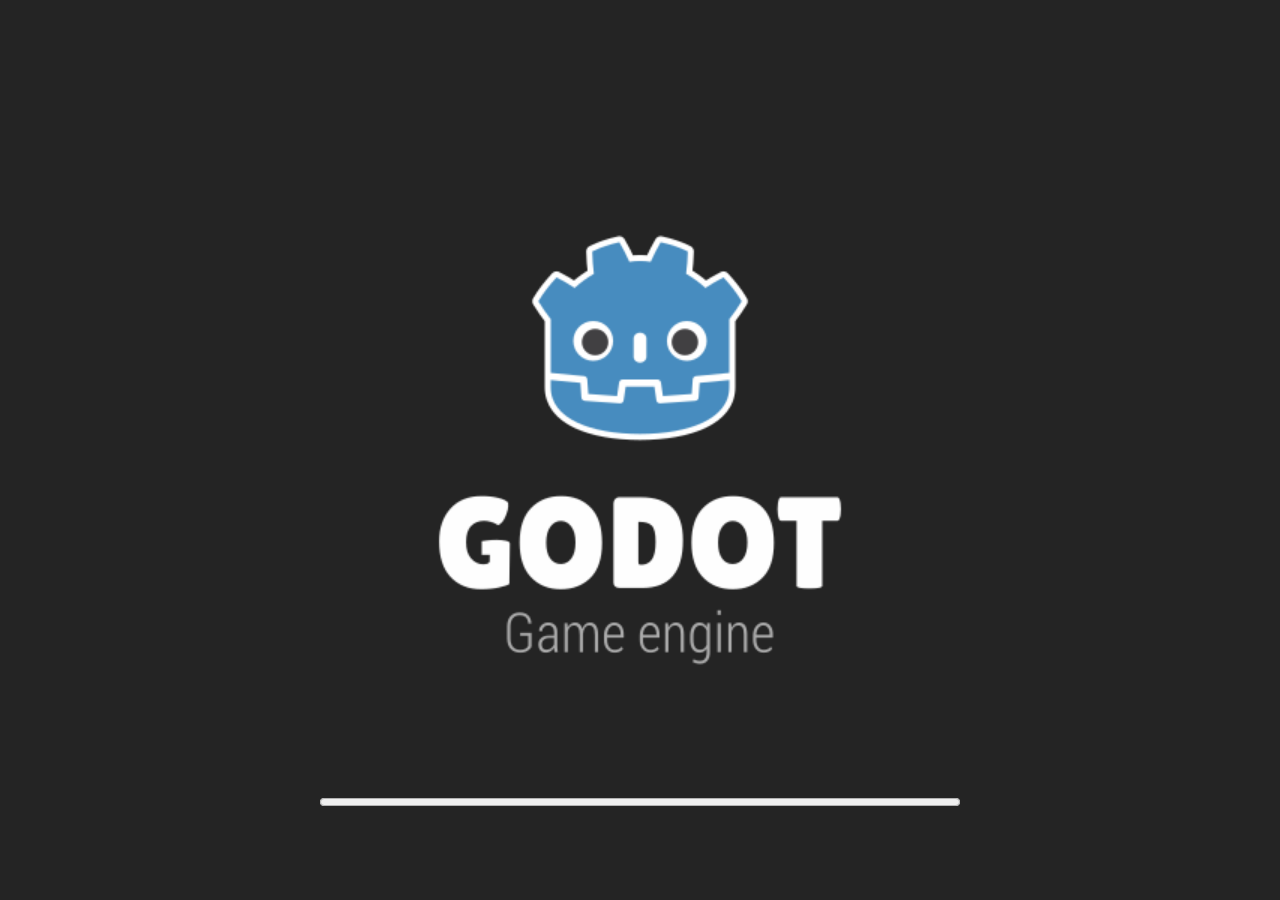
==== index.html @ 9e728b18 "Deploying to gh-pages from @ surfacedfox/LD59@22acb51423be28efc34a07016cfdf558f26e5b44 🚀" ====
<!DOCTYPE html>
<html lang="en">
	<head>
		<meta charset="utf-8">
		<meta name="viewport" content="width=device-width, user-scalable=no, initial-scale=1.0">
		<title>LD59</title>
		<style>
html, body, #canvas {
	margin: 0;
	padding: 0;
	border: 0;
}

body {
	color: white;
	background-color: black;
	overflow: hidden;
	touch-action: none;
}

#canvas {
	display: block;
}

#canvas:focus {
	outline: none;
}

#status, #status-splash, #status-progress {
	position: absolute;
	left: 0;
	right: 0;
}

#status, #status-splash {
	top: 0;
	bottom: 0;
}

#status {
	background-color: #242424;
	display: flex;
	flex-direction: column;
	justify-content: center;
	align-items: center;
	visibility: hidden;
}

#status-splash {
	max-height: 100%;
	max-width: 100%;
	margin: auto;
}

#status-splash.show-image--false {
	display: none;
}

#status-splash.fullsize--true {
	height: 100%;
	width: 100%;
	object-fit: contain;
}

#status-splash.use-filter--false {
	image-rendering: pixelated;
}

#status-progress, #status-notice {
	display: none;
}

#status-progress {
	bottom: 10%;
	width: 50%;
	margin: 0 auto;
}

#status-notice {
	background-color: #5b3943;
	border-radius: 0.5rem;
	border: 1px solid #9b3943;
	color: #e0e0e0;
	font-family: 'Noto Sans', 'Droid Sans', Arial, sans-serif;
	line-height: 1.3;
	margin: 0 2rem;
	overflow: hidden;
	padding: 1rem;
	text-align: center;
	z-index: 1;
}
		</style>
		<link id="-gd-engine-icon" rel="icon" type="image/png" href="index.icon.png" />
<link rel="apple-touch-icon" href="index.apple-touch-icon.png"/>
<link rel="manifest" href="index.manifest.json">

	</head>
	<body>
		<canvas id="canvas">
			Your browser does not support the canvas tag.
		</canvas>

		<noscript>
			Your browser does not support JavaScript.
		</noscript>

		<div id="status">
			<img id="status-splash" class="show-image--true fullsize--true use-filter--true" src="index.png" alt="">
			<progress id="status-progress"></progress>
			<div id="status-notice"></div>
		</div>

		<script src="index.js"></script>
		<script>
const GODOT_CONFIG = {"args":[],"canvasResizePolicy":1,"emscriptenPoolSize":8,"ensureCrossOriginIsolationHeaders":true,"executable":"index","experimentalVK":false,"fileSizes":{"index.pck":53572,"index.wasm":37695054},"focusCanvas":true,"gdextensionLibs":[],"godotPoolSize":4,"serviceWorker":"index.service.worker.js"};
const GODOT_THREADS_ENABLED = false;
const engine = new Engine(GODOT_CONFIG);

(function () {
	const statusOverlay = document.getElementById('status');
	const statusProgress = document.getElementById('status-progress');
	const statusNotice = document.getElementById('status-notice');

	let initializing = true;
	let statusMode = '';

	function setStatusMode(mode) {
		if (statusMode === mode || !initializing) {
			return;
		}
		if (mode === 'hidden') {
			statusOverlay.remove();
			initializing = false;
			return;
		}
		statusOverlay.style.visibility = 'visible';
		statusProgress.style.display = mode === 'progress' ? 'block' : 'none';
		statusNotice.style.display = mode === 'notice' ? 'block' : 'none';
		statusMode = mode;
	}

	function setStatusNotice(text) {
		while (statusNotice.lastChild) {
			statusNotice.removeChild(statusNotice.lastChild);
		}
		const lines = text.split('\n');
		lines.forEach((line) => {
			statusNotice.appendChild(document.createTextNode(line));
			statusNotice.appendChild(document.createElement('br'));
		});
	}

	function displayFailureNotice(err) {
		console.error(err);
		if (err instanceof Error) {
			setStatusNotice(err.message);
		} else if (typeof err === 'string') {
			setStatusNotice(err);
		} else {
			setStatusNotice('An unknown error occurred.');
		}
		setStatusMode('notice');
		initializing = false;
	}

	const missing = Engine.getMissingFeatures({
		threads: GODOT_THREADS_ENABLED,
	});

	if (missing.length !== 0) {
		if (GODOT_CONFIG['serviceWorker'] && GODOT_CONFIG['ensureCrossOriginIsolationHeaders'] && 'serviceWorker' in navigator) {
			let serviceWorkerRegistrationPromise;
			try {
				serviceWorkerRegistrationPromise = navigator.serviceWorker.getRegistration();
			} catch (err) {
				serviceWorkerRegistrationPromise = Promise.reject(new Error('Service worker registration failed.'));
			}
			// There's a chance that installing the service worker would fix the issue
			Promise.race([
				serviceWorkerRegistrationPromise.then((registration) => {
					if (registration != null) {
						return Promise.reject(new Error('Service worker already exists.'));
					}
					return registration;
				}).then(() => engine.installServiceWorker()),
				// For some reason, `getRegistration()` can stall
				new Promise((resolve) => {
					setTimeout(() => resolve(), 2000);
				}),
			]).then(() => {
				// Reload if there was no error.
				window.location.reload();
			}).catch((err) => {
				console.error('Error while registering service worker:', err);
			});
		} else {
			// Display the message as usual
			const missingMsg = 'Error\nThe following features required to run Godot projects on the Web are missing:\n';
			displayFailureNotice(missingMsg + missing.join('\n'));
		}
	} else {
		setStatusMode('progress');
		engine.startGame({
			'onProgress': function (current, total) {
				if (current > 0 && total > 0) {
					statusProgress.value = current;
					statusProgress.max = total;
				} else {
					statusProgress.removeAttribute('value');
					statusProgress.removeAttribute('max');
				}
			},
		}).then(() => {
			setStatusMode('hidden');
		}, displayFailureNotice);
	}
}());
		</script>
	</body>
</html>
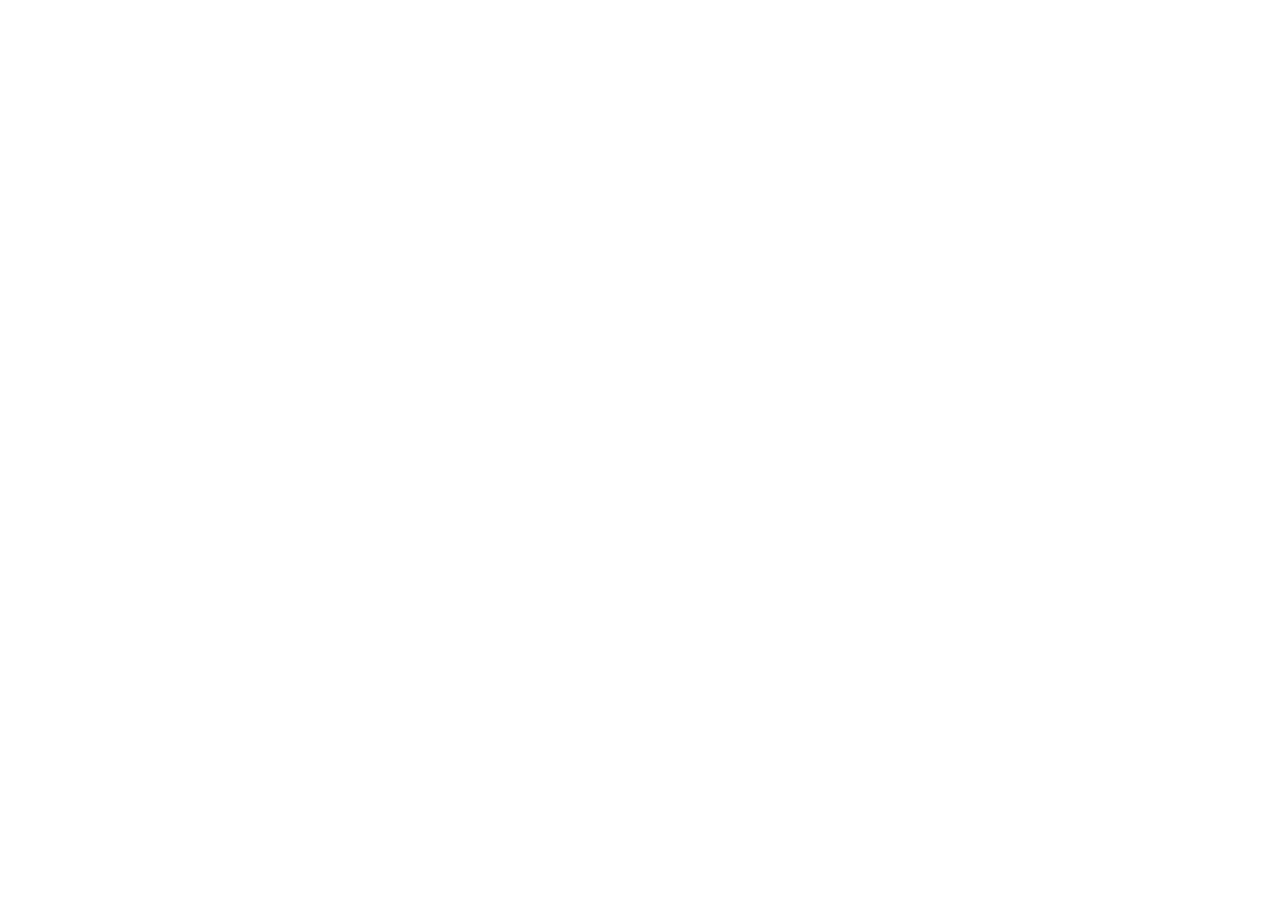
==== commit b746bd2e: "Deploying to gh-pages from @ surfacedfox/LD59@0f9dbed6762e61ea31cbc8e8f88da44483e0adb0 🚀" ====
--- a/index.html
+++ b/index.html
@@ -1,221 +1,20 @@
 <!DOCTYPE html>
-<html lang="en">
-	<head>
-		<meta charset="utf-8">
-		<meta name="viewport" content="width=device-width, user-scalable=no, initial-scale=1.0">
-		<title>LD59</title>
-		<style>
-html, body, #canvas {
-	margin: 0;
-	padding: 0;
-	border: 0;
-}
-
-body {
-	color: white;
-	background-color: black;
-	overflow: hidden;
-	touch-action: none;
-}
-
-#canvas {
-	display: block;
-}
-
-#canvas:focus {
-	outline: none;
-}
-
-#status, #status-splash, #status-progress {
-	position: absolute;
-	left: 0;
-	right: 0;
-}
-
-#status, #status-splash {
-	top: 0;
-	bottom: 0;
-}
-
-#status {
-	background-color: #242424;
-	display: flex;
-	flex-direction: column;
-	justify-content: center;
-	align-items: center;
-	visibility: hidden;
-}
-
-#status-splash {
-	max-height: 100%;
-	max-width: 100%;
-	margin: auto;
-}
-
-#status-splash.show-image--false {
-	display: none;
-}
-
-#status-splash.fullsize--true {
-	height: 100%;
-	width: 100%;
-	object-fit: contain;
-}
-
-#status-splash.use-filter--false {
-	image-rendering: pixelated;
-}
-
-#status-progress, #status-notice {
-	display: none;
-}
-
-#status-progress {
-	bottom: 10%;
-	width: 50%;
-	margin: 0 auto;
-}
-
-#status-notice {
-	background-color: #5b3943;
-	border-radius: 0.5rem;
-	border: 1px solid #9b3943;
-	color: #e0e0e0;
-	font-family: 'Noto Sans', 'Droid Sans', Arial, sans-serif;
-	line-height: 1.3;
-	margin: 0 2rem;
-	overflow: hidden;
-	padding: 1rem;
-	text-align: center;
-	z-index: 1;
-}
-		</style>
-		<link id="-gd-engine-icon" rel="icon" type="image/png" href="index.icon.png" />
-<link rel="apple-touch-icon" href="index.apple-touch-icon.png"/>
-<link rel="manifest" href="index.manifest.json">
-
-	</head>
-	<body>
-		<canvas id="canvas">
-			Your browser does not support the canvas tag.
-		</canvas>
-
-		<noscript>
-			Your browser does not support JavaScript.
-		</noscript>
-
-		<div id="status">
-			<img id="status-splash" class="show-image--true fullsize--true use-filter--true" src="index.png" alt="">
-			<progress id="status-progress"></progress>
-			<div id="status-notice"></div>
-		</div>
-
-		<script src="index.js"></script>
-		<script>
-const GODOT_CONFIG = {"args":[],"canvasResizePolicy":1,"emscriptenPoolSize":8,"ensureCrossOriginIsolationHeaders":true,"executable":"index","experimentalVK":false,"fileSizes":{"index.pck":53572,"index.wasm":37695054},"focusCanvas":true,"gdextensionLibs":[],"godotPoolSize":4,"serviceWorker":"index.service.worker.js"};
-const GODOT_THREADS_ENABLED = false;
-const engine = new Engine(GODOT_CONFIG);
-
-(function () {
-	const statusOverlay = document.getElementById('status');
-	const statusProgress = document.getElementById('status-progress');
-	const statusNotice = document.getElementById('status-notice');
-
-	let initializing = true;
-	let statusMode = '';
-
-	function setStatusMode(mode) {
-		if (statusMode === mode || !initializing) {
-			return;
-		}
-		if (mode === 'hidden') {
-			statusOverlay.remove();
-			initializing = false;
-			return;
-		}
-		statusOverlay.style.visibility = 'visible';
-		statusProgress.style.display = mode === 'progress' ? 'block' : 'none';
-		statusNotice.style.display = mode === 'notice' ? 'block' : 'none';
-		statusMode = mode;
-	}
-
-	function setStatusNotice(text) {
-		while (statusNotice.lastChild) {
-			statusNotice.removeChild(statusNotice.lastChild);
-		}
-		const lines = text.split('\n');
-		lines.forEach((line) => {
-			statusNotice.appendChild(document.createTextNode(line));
-			statusNotice.appendChild(document.createElement('br'));
-		});
-	}
-
-	function displayFailureNotice(err) {
-		console.error(err);
-		if (err instanceof Error) {
-			setStatusNotice(err.message);
-		} else if (typeof err === 'string') {
-			setStatusNotice(err);
-		} else {
-			setStatusNotice('An unknown error occurred.');
-		}
-		setStatusMode('notice');
-		initializing = false;
-	}
-
-	const missing = Engine.getMissingFeatures({
-		threads: GODOT_THREADS_ENABLED,
-	});
-
-	if (missing.length !== 0) {
-		if (GODOT_CONFIG['serviceWorker'] && GODOT_CONFIG['ensureCrossOriginIsolationHeaders'] && 'serviceWorker' in navigator) {
-			let serviceWorkerRegistrationPromise;
-			try {
-				serviceWorkerRegistrationPromise = navigator.serviceWorker.getRegistration();
-			} catch (err) {
-				serviceWorkerRegistrationPromise = Promise.reject(new Error('Service worker registration failed.'));
-			}
-			// There's a chance that installing the service worker would fix the issue
-			Promise.race([
-				serviceWorkerRegistrationPromise.then((registration) => {
-					if (registration != null) {
-						return Promise.reject(new Error('Service worker already exists.'));
-					}
-					return registration;
-				}).then(() => engine.installServiceWorker()),
-				// For some reason, `getRegistration()` can stall
-				new Promise((resolve) => {
-					setTimeout(() => resolve(), 2000);
-				}),
-			]).then(() => {
-				// Reload if there was no error.
-				window.location.reload();
-			}).catch((err) => {
-				console.error('Error while registering service worker:', err);
-			});
-		} else {
-			// Display the message as usual
-			const missingMsg = 'Error\nThe following features required to run Godot projects on the Web are missing:\n';
-			displayFailureNotice(missingMsg + missing.join('\n'));
-		}
-	} else {
-		setStatusMode('progress');
-		engine.startGame({
-			'onProgress': function (current, total) {
-				if (current > 0 && total > 0) {
-					statusProgress.value = current;
-					statusProgress.max = total;
-				} else {
-					statusProgress.removeAttribute('value');
-					statusProgress.removeAttribute('max');
-				}
-			},
-		}).then(() => {
-			setStatusMode('hidden');
-		}, displayFailureNotice);
-	}
-}());
-		</script>
-	</body>
+<html lang="en-us">
+<head>
+    <meta charset="utf-8">
+    <meta http-equiv="Content-Type" content="text/html; charset=utf-8">
+    <title>LD59 Game By Surfacedfox and CodeTriangle</title>
+    <link rel="stylesheet" href="style.css">
+</head>
+<body>
+<div id="unity-container">
+    <canvas id="canvas" width=640 height=480></canvas>
+        <script src="index.js"></script>
+        <script>
+            var engine = new Engine({"args":[],"canvasResizePolicy":2,"emscriptenPoolSize":8,"ensureCrossOriginIsolationHeaders":true,"executable":"index","experimentalVK":false,"fileSizes":{"index.pck":53572,"index.wasm":37695054},"focusCanvas":true,"gdextensionLibs":[],"godotPoolSize":4,"serviceWorker":"index.service.worker.js"});
+            engine.startGame();
+        </script>
+</div>
+</body>
 </html>
 
--- a/style.css
+++ b/style.css
@@ -0,0 +1,47 @@
+body { color: black; padding: 0; margin: 0 }
+#unity-container { position: fixed; width: 100%; height: 100%; }
+#unity-canvas { width: 100%; height: 100%; background: {{{ BACKGROUND_COLOR }}} }
+#unity-loading-bar { position: absolute; left: 50%; top: 50%; transform: translate(-50%, -50%); display: none }
+#unity-logo { width: 154px; height: 130px; background: url('unity-logo-{{{ SPLASH_SCREEN_STYLE.toLowerCase() }}}.png') no-repeat center }
+#unity-progress-bar-empty { margin-left: auto; margin-right: auto; width: 141px; height: 18px; margin-top: 10px; background: url('progress-bar-empty-{{{ SPLASH_SCREEN_STYLE.toLowerCase() }}}.png') no-repeat center }
+#unity-progress-bar-full { width: 0%; height: 18px; margin-top: 10px; background: url('progress-bar-full-{{{ SPLASH_SCREEN_STYLE.toLowerCase() }}}.png') no-repeat center }
+#unity-warning { position: absolute; left: 50%; top: 5%; transform: translate(-50%); background: white; padding: 10px; display: none }
+
+#progress-container {
+    display: flex;
+    flex-direction: column;
+    align-items: center;
+    gap: 15px;
+    position: fixed;
+    top: 50%;
+    left: 50%;
+    transform: translate(-50%, -50%);
+    /*background: rgba(0, 0, 0, 0.85);*/
+    padding: 30px;
+    color: white;
+    font-size: 18px;
+    text-align: center;
+    width: 450px;
+    font-family: Arial, sans-serif; /* Ensures sans-serif font */
+}
+
+#progress-title {
+    font-size: 22px;
+    font-weight: bold;
+}
+
+#progress-bar-container {
+    width: 100%;
+    background: rgba(30, 30, 30, 1);
+}
+
+#progress-canvas {
+    width: 100%;
+    height: 12px;
+    background: rgba(255, 255, 255, 0.3);
+}
+
+#progress-text-bottom {
+    font-size: 16px;
+    font-weight: bold;
+}
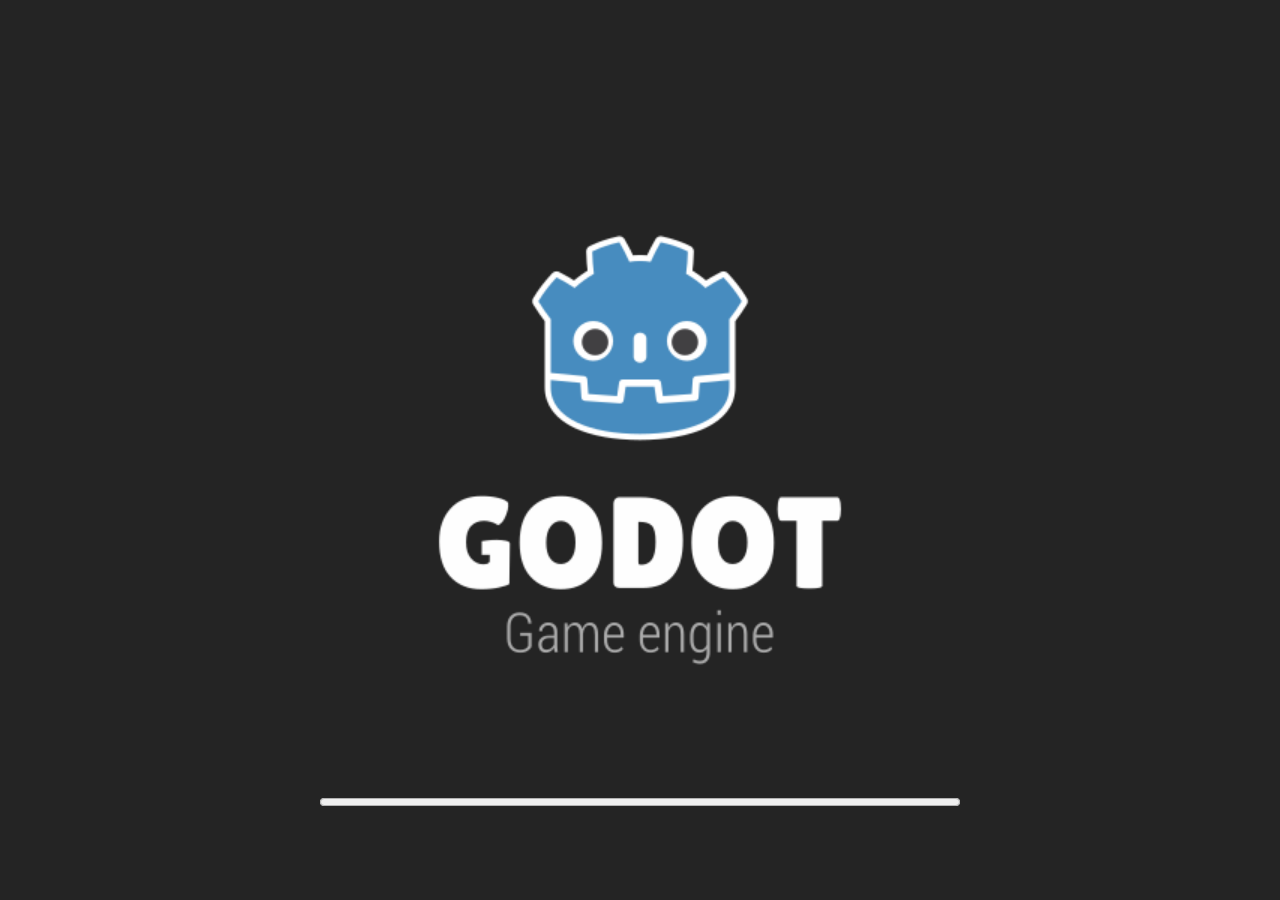
==== commit cf3a698f: "Deploying to gh-pages from @ surfacedfox/LD59@b518edc60162246248ccf1c2aeacd4e425c3d4e4 🚀" ====
--- a/index.html
+++ b/index.html
@@ -1,20 +1,221 @@
 <!DOCTYPE html>
-<html lang="en-us">
-<head>
-    <meta charset="utf-8">
-    <meta http-equiv="Content-Type" content="text/html; charset=utf-8">
-    <title>LD59 Game By Surfacedfox and CodeTriangle</title>
-    <link rel="stylesheet" href="style.css">
-</head>
-<body>
-<div id="unity-container">
-    <canvas id="canvas" width=640 height=480></canvas>
-        <script src="index.js"></script>
-        <script>
-            var engine = new Engine({"args":[],"canvasResizePolicy":2,"emscriptenPoolSize":8,"ensureCrossOriginIsolationHeaders":true,"executable":"index","experimentalVK":false,"fileSizes":{"index.pck":53572,"index.wasm":37695054},"focusCanvas":true,"gdextensionLibs":[],"godotPoolSize":4,"serviceWorker":"index.service.worker.js"});
-            engine.startGame();
-        </script>
-</div>
-</body>
+<html lang="en">
+	<head>
+		<meta charset="utf-8">
+		<meta name="viewport" content="width=device-width, user-scalable=no, initial-scale=1.0">
+		<title>LD59</title>
+		<style>
+html, body, #canvas {
+	margin: 0;
+	padding: 0;
+	border: 0;
+}
+
+body {
+	color: white;
+	background-color: black;
+	overflow: hidden;
+	touch-action: none;
+}
+
+#canvas {
+	display: block;
+}
+
+#canvas:focus {
+	outline: none;
+}
+
+#status, #status-splash, #status-progress {
+	position: absolute;
+	left: 0;
+	right: 0;
+}
+
+#status, #status-splash {
+	top: 0;
+	bottom: 0;
+}
+
+#status {
+	background-color: #242424;
+	display: flex;
+	flex-direction: column;
+	justify-content: center;
+	align-items: center;
+	visibility: hidden;
+}
+
+#status-splash {
+	max-height: 100%;
+	max-width: 100%;
+	margin: auto;
+}
+
+#status-splash.show-image--false {
+	display: none;
+}
+
+#status-splash.fullsize--true {
+	height: 100%;
+	width: 100%;
+	object-fit: contain;
+}
+
+#status-splash.use-filter--false {
+	image-rendering: pixelated;
+}
+
+#status-progress, #status-notice {
+	display: none;
+}
+
+#status-progress {
+	bottom: 10%;
+	width: 50%;
+	margin: 0 auto;
+}
+
+#status-notice {
+	background-color: #5b3943;
+	border-radius: 0.5rem;
+	border: 1px solid #9b3943;
+	color: #e0e0e0;
+	font-family: 'Noto Sans', 'Droid Sans', Arial, sans-serif;
+	line-height: 1.3;
+	margin: 0 2rem;
+	overflow: hidden;
+	padding: 1rem;
+	text-align: center;
+	z-index: 1;
+}
+		</style>
+		<link id="-gd-engine-icon" rel="icon" type="image/png" href="index.icon.png" />
+<link rel="apple-touch-icon" href="index.apple-touch-icon.png"/>
+<link rel="manifest" href="index.manifest.json">
+
+	</head>
+	<body>
+		<canvas id="canvas">
+			Your browser does not support the canvas tag.
+		</canvas>
+
+		<noscript>
+			Your browser does not support JavaScript.
+		</noscript>
+
+		<div id="status">
+			<img id="status-splash" class="show-image--true fullsize--true use-filter--true" src="index.png" alt="">
+			<progress id="status-progress"></progress>
+			<div id="status-notice"></div>
+		</div>
+
+		<script src="index.js"></script>
+		<script>
+const GODOT_CONFIG = {"args":[],"canvasResizePolicy":2,"emscriptenPoolSize":8,"ensureCrossOriginIsolationHeaders":true,"executable":"index","experimentalVK":false,"fileSizes":{"index.pck":33168,"index.wasm":37695054},"focusCanvas":true,"gdextensionLibs":[],"godotPoolSize":4,"serviceWorker":"index.service.worker.js"};
+const GODOT_THREADS_ENABLED = false;
+const engine = new Engine(GODOT_CONFIG);
+
+(function () {
+	const statusOverlay = document.getElementById('status');
+	const statusProgress = document.getElementById('status-progress');
+	const statusNotice = document.getElementById('status-notice');
+
+	let initializing = true;
+	let statusMode = '';
+
+	function setStatusMode(mode) {
+		if (statusMode === mode || !initializing) {
+			return;
+		}
+		if (mode === 'hidden') {
+			statusOverlay.remove();
+			initializing = false;
+			return;
+		}
+		statusOverlay.style.visibility = 'visible';
+		statusProgress.style.display = mode === 'progress' ? 'block' : 'none';
+		statusNotice.style.display = mode === 'notice' ? 'block' : 'none';
+		statusMode = mode;
+	}
+
+	function setStatusNotice(text) {
+		while (statusNotice.lastChild) {
+			statusNotice.removeChild(statusNotice.lastChild);
+		}
+		const lines = text.split('\n');
+		lines.forEach((line) => {
+			statusNotice.appendChild(document.createTextNode(line));
+			statusNotice.appendChild(document.createElement('br'));
+		});
+	}
+
+	function displayFailureNotice(err) {
+		console.error(err);
+		if (err instanceof Error) {
+			setStatusNotice(err.message);
+		} else if (typeof err === 'string') {
+			setStatusNotice(err);
+		} else {
+			setStatusNotice('An unknown error occurred.');
+		}
+		setStatusMode('notice');
+		initializing = false;
+	}
+
+	const missing = Engine.getMissingFeatures({
+		threads: GODOT_THREADS_ENABLED,
+	});
+
+	if (missing.length !== 0) {
+		if (GODOT_CONFIG['serviceWorker'] && GODOT_CONFIG['ensureCrossOriginIsolationHeaders'] && 'serviceWorker' in navigator) {
+			let serviceWorkerRegistrationPromise;
+			try {
+				serviceWorkerRegistrationPromise = navigator.serviceWorker.getRegistration();
+			} catch (err) {
+				serviceWorkerRegistrationPromise = Promise.reject(new Error('Service worker registration failed.'));
+			}
+			// There's a chance that installing the service worker would fix the issue
+			Promise.race([
+				serviceWorkerRegistrationPromise.then((registration) => {
+					if (registration != null) {
+						return Promise.reject(new Error('Service worker already exists.'));
+					}
+					return registration;
+				}).then(() => engine.installServiceWorker()),
+				// For some reason, `getRegistration()` can stall
+				new Promise((resolve) => {
+					setTimeout(() => resolve(), 2000);
+				}),
+			]).then(() => {
+				// Reload if there was no error.
+				window.location.reload();
+			}).catch((err) => {
+				console.error('Error while registering service worker:', err);
+			});
+		} else {
+			// Display the message as usual
+			const missingMsg = 'Error\nThe following features required to run Godot projects on the Web are missing:\n';
+			displayFailureNotice(missingMsg + missing.join('\n'));
+		}
+	} else {
+		setStatusMode('progress');
+		engine.startGame({
+			'onProgress': function (current, total) {
+				if (current > 0 && total > 0) {
+					statusProgress.value = current;
+					statusProgress.max = total;
+				} else {
+					statusProgress.removeAttribute('value');
+					statusProgress.removeAttribute('max');
+				}
+			},
+		}).then(() => {
+			setStatusMode('hidden');
+		}, displayFailureNotice);
+	}
+}());
+		</script>
+	</body>
 </html>
 
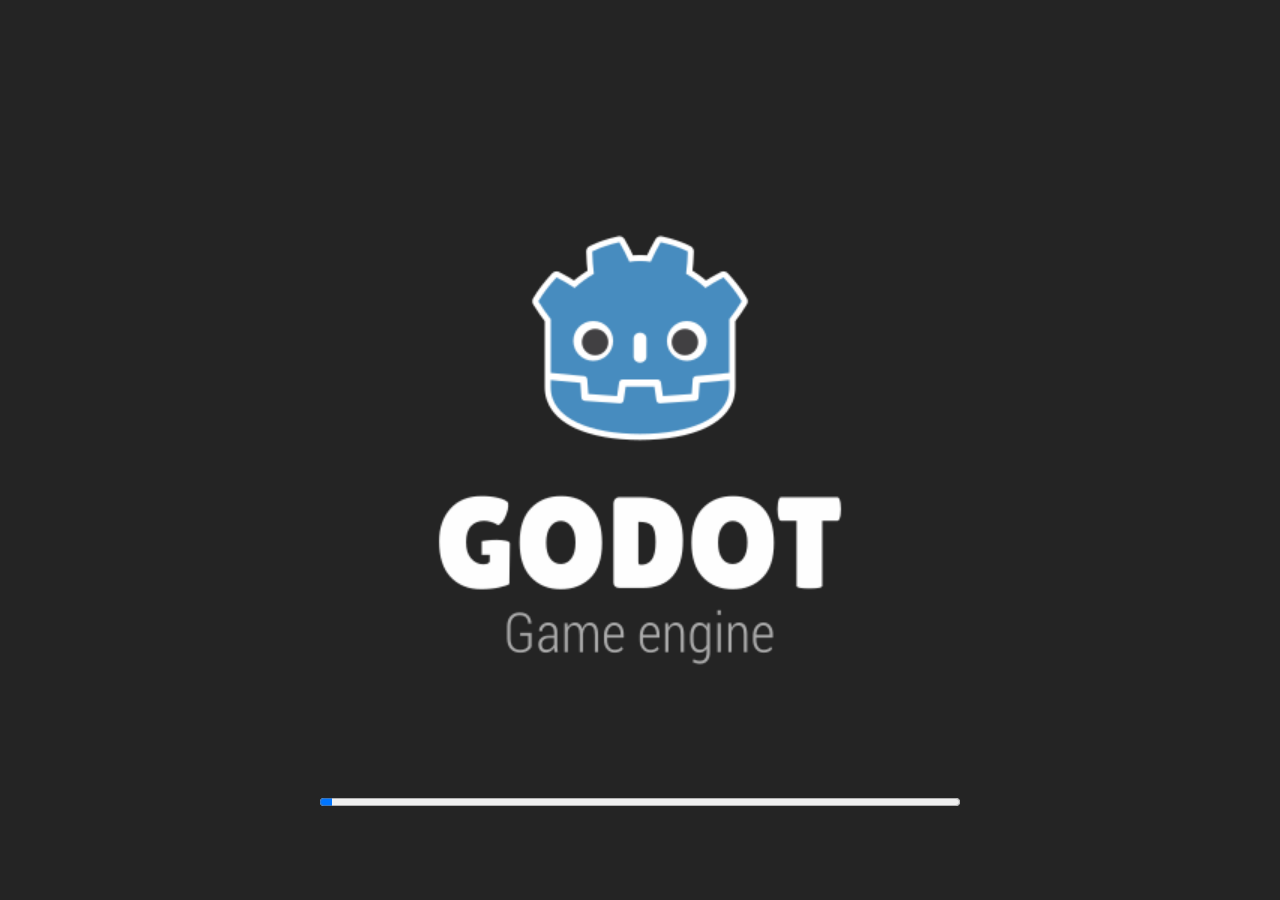
==== commit 785ab8e3: "Deploying to gh-pages from @ surfacedfox/LD59@44f5ad548e8955a55dbe26783fdf91c5e47ebb25 🚀" ====
--- a/index.html
+++ b/index.html
@@ -112,7 +112,7 @@
 
 		<script src="index.js"></script>
 		<script>
-const GODOT_CONFIG = {"args":[],"canvasResizePolicy":2,"emscriptenPoolSize":8,"ensureCrossOriginIsolationHeaders":true,"executable":"index","experimentalVK":false,"fileSizes":{"index.pck":33168,"index.wasm":37695054},"focusCanvas":true,"gdextensionLibs":[],"godotPoolSize":4,"serviceWorker":"index.service.worker.js"};
+const GODOT_CONFIG = {"args":[],"canvasResizePolicy":2,"emscriptenPoolSize":8,"ensureCrossOriginIsolationHeaders":true,"executable":"index","experimentalVK":false,"fileSizes":{"index.pck":726408,"index.wasm":37695054},"focusCanvas":true,"gdextensionLibs":[],"godotPoolSize":4,"serviceWorker":"index.service.worker.js"};
 const GODOT_THREADS_ENABLED = false;
 const engine = new Engine(GODOT_CONFIG);
 
